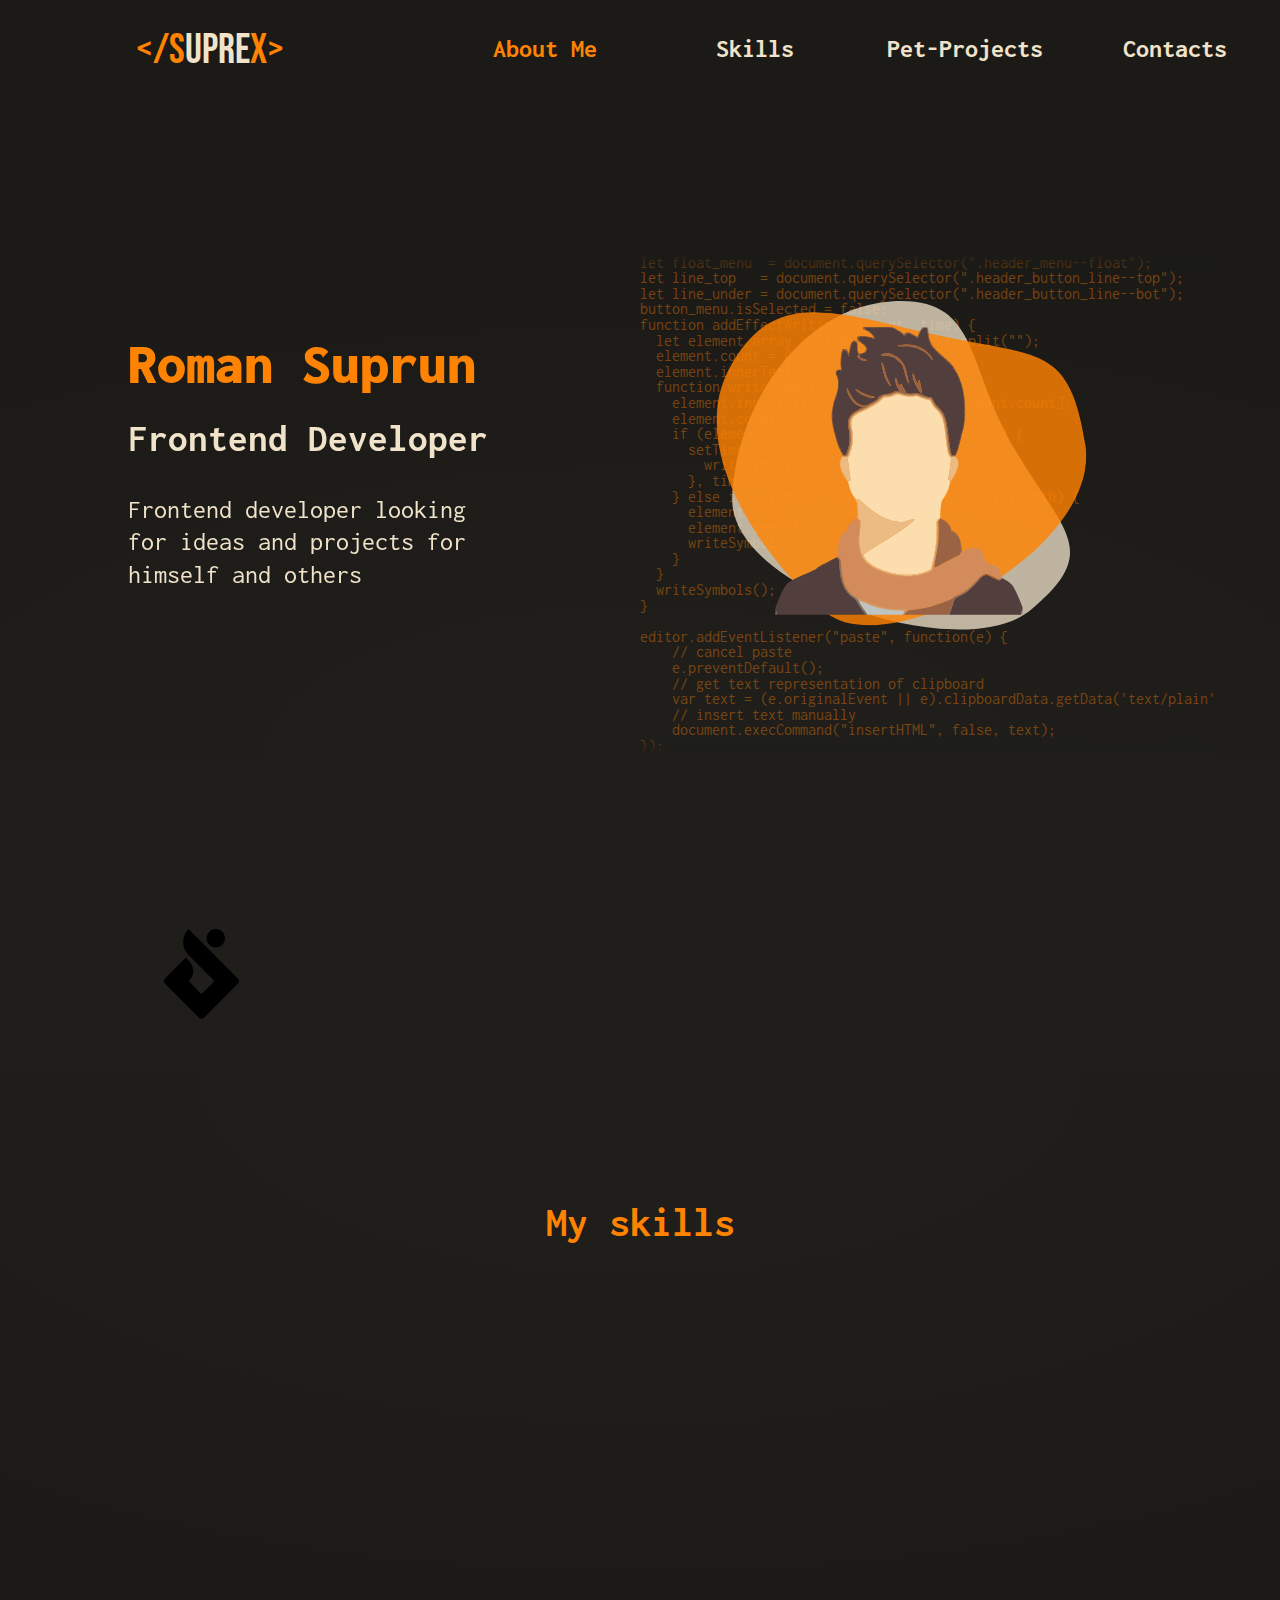
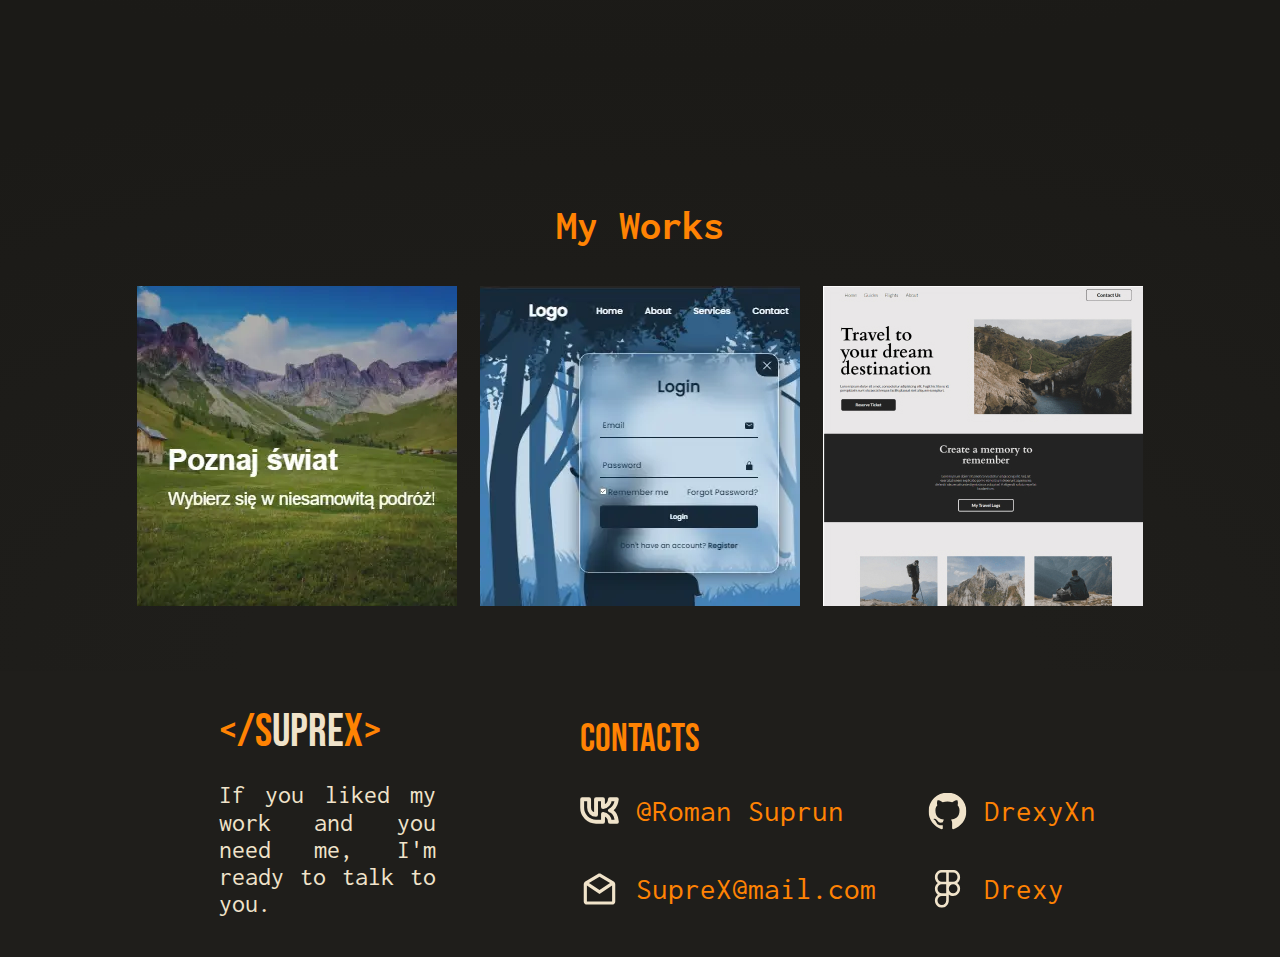
==== index.html @ a22d4918 "font change" ====
<!DOCTYPE html>
<html lang="pl">
<head>
    <meta charset="UTF-8">
    <meta http-equiv="X-UA-Compatible" content="IE=edge">
    <meta name="viewport" content="width=device-width, initial-scale=1.0">
    <meta name="description" content="My first Portfolio job">

    <link rel="preconnect" href="https://fonts.googleapis.com">
    <link rel="preconnect" href="https://fonts.gstatic.com" crossorigin>
    <link href="https://fonts.googleapis.com/css2?family=Inconsolata:wght@300&display=swap" rel="stylesheet">
    
    <link rel="preconnect" href="https://fonts.googleapis.com">
    <link rel="preconnect" href="https://fonts.gstatic.com" crossorigin>
    <link href="https://fonts.googleapis.com/css2?family=Bebas+Neue&display=swap" rel="stylesheet">

    <link rel="apple-touch-icon" sizes="180x180" href="images/apple-touch-icon.png">
    <link rel="icon" type="image/png" sizes="32x32" href="images/favicon-32x32.png">
    <link rel="icon" type="image/png" sizes="16x16" href="images/favicon-16x16.png">

    <link rel="stylesheet" href="styles/style.css">

    <link rel="stylesheet" href="https://cdn.jsdelivr.net/npm/swiper@9/swiper-bundle.min.css" />
    <title>SupreX</title>
</head>
<body>
    <header>
        <h2><a href="index.html">&lt;/S<span class="colortext">upre</span>X&gt;</a></h2>
        <input type="checkbox" id="check_menu" onclick="MenuChange()">
        <label for="check_menu"><img id="menuButton" src="images/Open.svg" alt="Menu button"></label>

        <div class="menu">
            <a href="#About-me">About Me</a>
            <a href="#Skills">Skills</a>
            <a href="#Pet-Projects">Pet-Projects</a>
            <a href="#Contacts">Contacts</a>
        </div>
    </header>

    <div class="welcome">
        <div class="hi-content hidden">
            <h2>Roman Suprun</h2>
            <h3>Frontend Developer</h3>
            <h4>Frontend developer looking for ideas and projects for himself and others</h4>
        </div>

        <div class="illustrations">
            <div class="illustrations-swipe">
                <div class="swiper mySwiper">
                    <img src="images/shapes.svg" alt="shapes-bg">
                    <div class="swiper-wrapper">
                        <div class="swiper-slide"><img src="images/person-1.svg" alt="A Nice Person"></div>
                        <div class="swiper-slide"><img src="images/person-2.svg" alt="An Elegant Person"></div>
                        <div class="swiper-slide"><img src="images/person-3.svg" alt="A Cool Person"></div>
                    </div>
                </div>
            </div>
            <div class="js-text-gradient"></div>
            <div class="js-text">
                <pre>
let button_menu = document.querySelector(".header_button");
let float_menu  = document.querySelector(".header_menu--float");
let line_top   = document.querySelector(".header_button_line--top");
let line_under = document.querySelector(".header_button_line--bot");
button_menu.isSelected = false;
function addEffectWriting(element, time) {
  let element_array = element.innerText.split("");
  element.count = 0;
  element.innerText = "";
  function writeSymbols() {
    element.innerText += element_array[element.count];
    element.count++;
    if (element.count <= element_array.length) {
      setTimeout(() => {
        writeSymbols();
      }, time);
    } else if (element.count >= element_array.length) {
      element.count     = 0;
      element.innerText = "";
      writeSymbols();
    }
  }
  writeSymbols();
}

editor.addEventListener("paste", function(e) {
    // cancel paste
    e.preventDefault();
    // get text representation of clipboard
    var text = (e.originalEvent || e).clipboardData.getData('text/plain');
    // insert text manually
    document.execCommand("insertHTML", false, text);
});

const ClipboardActionCopy = (
  target,
  options = { container: document.body }
) => {
  let selectedText = '';
  if (typeof target === 'string') {
    selectedText = fakeCopyAction(target, options);
  } else if (
    target instanceof HTMLInputElement &&
    !['text', 'search', 'url', 'tel', 'password'].includes(target?.type)
  ) {
    selectedText = fakeCopyAction(target.value, options);
  } else {
    selectedText = select(target);
    command('copy');
  }
  return selectedText;
};
export default ClipboardActionCopy;

function sum$cata(fs) {
    var tags = this.constructor[TAGS];
    var tag;
    for (var idx = 0; idx < tags.length; idx += 1) {
      tag = tags[idx];
      if (!fs[tag]) {
        throw new TypeError (
          "Constructors given to cata didn't include: " + tag
        );
      }
    }
    return fs[this[TAG]].apply (fs, this[VALUES]);
}

function sum$ctrToString() {
    return this[RET_TYPE] + '.' + this[TAG];
}

  function sum$toString() {
    return this.constructor[TYPE] + '.' +
           this[TAG] + arrToString (this[VALUES]);
}
function makeConstructorFromObject(fields, proto) {
    return function(obj) {
      var values = [];
      for (var idx = 0; idx < fields.length; idx += 1) {
        var field = fields[idx];
        if (!(Object.prototype.hasOwnProperty.call (obj, field))) {
          throw new TypeError ('Missing field: ' + field);
        }
        values.push (obj[field]);
      }
      return makeValue (fields, proto, values, values.length);
    };
}
                </pre>
            </div>
        </div>
    </div>

    <div class="about_me" id="About-me">
        <div class="logo">
            <img src="images/logo.svg" alt="Profile logo" height="90">
        </div>
        <p class="hidden">A few years ago, I became interested in developing websites and interfaces. Since then, I have been steadily improving my skills. Now I am developing websites and web applications to order or for myself.</p>
    </div>

    <div class="skills" id="Skills">
        <h3>My skills</h3>
        <div class="skill_line" id="skills_container">
            <div class="card-skill-html hidden" id="problemo1">
                <div class="card-skill-html-content">
                    <img src="images/icon_html.svg" alt="HTML icon">
                    <img src="images/icon_html--hover.svg" alt="HTML colored icon">
                    <list>HTML5</list>
                </div>
            </div>
            <div class="card-skill-css hidden" id="problemo2">
                <div class="card-skill-css-content">
                    <img src="images/icon_css.svg" alt="CSS icon">
                    <img src="images/icon_css--hover.svg" alt="CSS coloder icon">
                    <list>CSS3</list>
                </div>
            </div>
            <div class="card-skill-js hidden" id="problemo3">
                <div class="card-skill-js-content">
                    <img src="images/icon_js.svg" alt="JS icon">
                    <img src="images/icon_js--hover.svg" alt="JS colored icon">
                    <list>JavaScript</list>
                </div>
            </div>
            <div class="card-skill-scss hidden" id="problemo4">
                <div class="card-skill-scss-content">
                    <img src="images/icon_scss.svg" alt="SCSS icon">
                    <img src="images/icon_scss--hover.svg" alt="SCSS coloder icon">
                    <list>SCSS</list>
                </div>
            </div>
            <div class="card-skill-git hidden" id="problemo5">
                <div class="card-skill-git-content">
                    <img src="images/icon_git.svg" alt="Git icon">
                    <img src="images/icon_git--hover.svg" alt="Git coloder icon">
                    <list>Git</list>
                </div>
            </div>
        </div>
    </div>

    <div class="portfolio" id="Pet-Projects">
        <h2>My Works</h2>
        <div class="grid_portfolio">
            <div class="card-portfolio-1">
                <div class="card-portfolio-1-description">
                    <h3>Outdoor Activities</h3>
                    <h4>Scroll animated website</h4>
                    <img src="images/Line_1.svg" alt="Line">
                    <p>Discover how you can combine recreation with sport. <br>Practice is vacation for us.</p>
                    <div class="see_more_1"><a href="Outdoors/index.html" target="_blank">See more →</a></div>  
                </div>
                <div class="preview-layout-1"></div>
            </div>

            <div class="card-portfolio-2">
                <div class="card-portfolio-2-description">
                    <h3>Login & Register</h3>
                    <h4>HTML, CSS, JS</h4>
                    <img src="images/Line_1.svg" alt="Line">
                    <p>Transparent Website <br> with Login and Registration Form. Check out my page.</p>
                    <div class="see_more_2"><a href="Login-Menu/index.html" target="_blank">See more →</a></div>
                </div>
                <div class="preview-layout-2"></div>
            </div>

            <div class="card-portfolio-3">
                <div class="card-portfolio-3-description">
                    <h3>Business Website</h3>
                    <h4>HTML, SCSS, JS</h4>
                    <img src="images/Line_1.svg" alt="Line">
                    <p>Lorem ipsum dolor sit amet, consectetur adipiscing elit, sed do eiusmod tempor incididunt ut labore et dolore magna aliqua.</p>
                    <div class="see_more_3"><a href="MyProject.html" target="_blank">See more →</a></div>
                </div>
                <div class="preview-layout-3"></div>
            </div>
        </div>
    </div>

    <footer id="Contacts">
        <div class="footer_text">
            <h2>&lt;/S<span class="colortext">upre</span>X&gt;</h2>
            <h3>If you liked my work and you need me, I'm ready to talk to you.</h3>
        </div>
        <div class="footer_contacts">
            <h2>Contacts</h2>
            <address>
                <div class="social_media_1">
                    <div class="vk">
                        <img src="images/contact_vk.svg" alt="Contact VK icon">
                        <a href="https://vk.com/RomanSuprun" target="_blank">@Roman Suprun</a>
                    </div>
                    <div class="mail">
                        <img src="images/contact_mail.svg" alt="Contact Mail icon">
                        <a href="mailto:froair@list.ru" target="_blank">SupreX@mail.com</a>
                    </div>
                </div>
                <div class="social_media_2">
                    <div class="github">
                        <img src="images/contact_github.svg" alt="Contact GitHub icon">
                        <a href="https://github.com/DrexyXn" target="_blank">DrexyXn</a>
                    </div>
                    <div class="figma">
                        <img src="images/contact_figma.svg" alt="Contact Figma icon">
                        <a href="https://www.figma.com/@Drexy" target="_blank">Drexy</a>
                    </div>
                </div>
            </address>
        </div>
    </footer>
    <script src="https://cdn.jsdelivr.net/npm/swiper@9/swiper-bundle.min.js"></script>
    <script src="script.js"></script>
</body>
</html>
---- styles/style.css ----
@charset "UTF-8";
*::selection {
  background: #FF8303;
  color: #F0E3CA;
}

/* CSS RESET */
html, body, div, span, applet, object, iframe,
h1, h2, h3, h4, h5, h6, p, blockquote, pre,
a, abbr, acronym, address, big, cite, code,
del, dfn, em, img, ins, kbd, q, s, samp,
small, strike, strong, sub, sup, tt, var,
b, u, i, center,
dl, dt, dd, ol, ul, li,
fieldset, form, label, legend,
table, caption, tbody, tfoot, thead, tr, th, td,
article, aside, canvas, details, embed,
figure, figcaption, footer, header, hgroup,
menu, nav, output, ruby, section, summary,
time, mark, audio, video {
  margin: 0;
  padding: 0;
  border: 0;
  font-size: 100%;
  font: inherit;
  vertical-align: baseline;
}

article, aside, details, figcaption, figure,
footer, header, hgroup, menu, nav, section {
  display: block;
}

body {
  line-height: 1;
}

ol, ul {
  list-style: none;
}

blockquote, q {
  quotes: none;
}

blockquote:before, blockquote:after,
q:before, q:after {
  content: '';
  content: none;
}

table {
  border-collapse: collapse;
  border-spacing: 0;
}

/* End reset styles */
@font-face {
  font-family: 'Inconsolata', monospace;
  src: url("https://fonts.googleapis.com/css2?family=Inconsolata:wght@300&display=swap");
  src: url("https://fonts.googleapis.com/css2?family=Bebas+Neue&display=swap");
  font-display: swap;
}

html {
  font-size: 62.5%;
  font-family: 'Inconsolata', monospace;
  scroll-behavior: smooth;
}

body {
  position: relative;
  background: #1B1A17;
}

header {
  position: relative;
  text-align: center;
  display: flex;
  justify-content: space-between;
  align-items: center;
  height: 80px;
  margin-bottom: 6rem;
}

.colortext {
  color: #F0E3CA;
}

header a {
  color: inherit;
  text-decoration: inherit;
  transition: all .8s ease;
}

header a:first-of-type {
  color: #FF8303;
}

header a:hover {
  color: #E98521;
}

header h2 {
  width: 40%;
  font-family: 'Bebas Neue', cursive;
  font-size: 3.2rem;
  text-align: center;
  color: #FF8303;
}

#check_menu {
  display: none;
}

label {
  display: flex;
  align-items: center;
  z-index: 2;
}

label img {
  margin: 1rem;
  width: 3.6rem;
}

.menu {
  /* Auto layout */
  position: absolute;
  display: flex;
  flex-direction: column;
  justify-content: center;
  width: 100%;
  height: 27rem;
  bottom: 0;
  left: 0;
  gap: 4rem;
  background-color: #1f1e1b;
  transform: translateY(100%);
  z-index: 1;
  /* Ukrycie */
  max-height: 0;
  font-size: 0;
  overflow: hidden;
  transition: .4s ease-in-out;
}

.menu a {
  line-height: 1.5rem;
  font-weight: 700;
  font-size: 2rem;
  width: 100%;
  color: #F0E3CA;
  text-decoration: none;
}

#check_menu:checked ~ .menu {
  max-height: 30rem;
}

.welcome {
  /* Auto layout */
  display: flex;
  flex-direction: column;
  align-items: center;
  gap: 7rem;
  background: radial-gradient(100% 100% at 50% 100%, #1F1E1B 21.52%, #1B1A17 100%);
}

.hi-content {
  /* Auto layout */
  display: flex;
  flex-direction: column;
  width: 75%;
  margin: auto;
  gap: 1.5rem;
}

.hi-content h2 {
  width: 80%;
  font-size: calc(3.5rem + 1vw);
  font-weight: 900;
  line-height: 3rem;
  color: #FF8303;
}

.hi-content h3 {
  width: 80%;
  font-size: 3rem;
  font-weight: 700;
  line-height: 2.5rem;
  color: #F0E3CA;
}

.hi-content h4 {
  width: 80%;
  font-size: 2rem;
  line-height: 2.5rem;
  color: #F0E3CA;
}

.hidden {
  opacity: 0;
  filter: blur(5px);
  transform: translateX(-100%);
  transition: 1s all;
}

.show {
  opacity: 1;
  filter: blur(0);
  transform: translateX(0);
}

.about_me .hidden {
  transform: translateX(0);
  transform: translateY(20%);
  filter: blur(0);
}

.about_me .show {
  transform: translateY(0);
}

.illustrations {
  width: 80%;
  position: relative;
}

.illustrations-swipe {
  position: absolute;
  left: 15%;
  top: 25%;
}

.swiper {
  width: 20rem;
  height: 20rem;
}

.swiper img {
  position: absolute;
  width: 20rem;
  user-select: none;
}

.js-text-gradient {
  position: absolute;
  z-index: 8;
  height: 40rem;
  width: 90%;
  background: linear-gradient(to bottom, #1d1c19 2%, transparent 7%, transparent 95%, #1f1e1b 99%);
}

.js-text {
  height: 40rem;
  width: 90%;
  overflow: hidden;
  user-select: none;
}

.js-text pre {
  font-size: calc(1rem + 1vw);
  color: #d36e0880;
  animation: Scrolling 15s infinite linear .3s;
}

@keyframes Scrolling {
  from {
    transform: translateY(0%);
  }
  to {
    transform: translateY(-50%);
  }
}

.about_me {
  /* Auto layout */
  display: flex;
  flex-direction: column;
  justify-content: center;
  align-items: center;
  gap: 2rem;
  padding-top: 8rem;
  background: #1F1E1B;
}

.about_me p {
  width: 65%;
  font-size: calc(1.5rem + 1vw);
  font-weight: 500;
  line-height: 3rem;
  color: #F0E3CA;
}

.skills {
  /* Auto layout */
  display: flex;
  flex-direction: column;
  align-items: center;
  padding-top: 6.4rem;
  gap: 3.2rem;
  background: radial-gradient(100% 100% at 50% 0.03%, #1F1E1B 27.25%, #1B1A17 100%);
}

.skills h3 {
  font-weight: 700;
  font-size: 3.2rem;
  color: #FF8303;
}

.skill_line {
  /* Auto layout */
  display: flex;
  flex-direction: column;
  width: 60%;
  gap: 1.5rem;
}

.card-skill-html {
  transition-delay: .2s;
}

.card-skill-css {
  transition-delay: .4s;
}

.card-skill-js {
  transition-delay: .6s;
}

.card-skill-scss {
  transition-delay: .8s;
}

.card-skill-git {
  transition-delay: 1s;
}

.card-skill-html, .card-skill-css, .card-skill-js, .card-skill-scss, .card-skill-git {
  /* Auto layout */
  display: flex;
  align-items: center;
  min-width: 1.9rem;
  height: 6rem;
  padding-left: 1.5rem;
  background: #21201D;
  border-radius: 1rem;
}

.card-skill-html-content, .card-skill-css-content, .card-skill-js-content, .card-skill-scss-content, .card-skill-git-content {
  /* Auto layout */
  display: flex;
  align-items: center;
  padding: 1.4rem 0.4rem;
  gap: 1.6rem;
}

.card-skill-html-content img, .card-skill-css-content img, .card-skill-js-content img, .card-skill-scss-content img, .card-skill-git-content img {
  height: 3rem;
  user-select: none;
}

/* Ukrycie drugiego zdjęcia */
.card-skill-html-content img:last-of-type, .card-skill-css-content img:last-of-type, .card-skill-js-content img:last-of-type, .card-skill-scss-content img:last-of-type, .card-skill-git-content img:last-of-type {
  display: none;
}

/* Ukrycie pierwszego zdjięcia przy najechaniu */
.card-skill-html:hover .card-skill-html-content img:first-of-type, .card-skill-css:hover .card-skill-css-content img:first-of-type, .card-skill-js:hover .card-skill-js-content img:first-of-type, .card-skill-scss:hover .card-skill-scss-content img:first-of-type, .card-skill-git:hover .card-skill-git-content img:first-of-type {
  display: none;
}

/* Pokazanie drugiego zdjięcia przy najechaniu */
.card-skill-html:hover .card-skill-html-content img:last-of-type, .card-skill-css:hover .card-skill-css-content img:last-of-type, .card-skill-js:hover .card-skill-js-content img:last-of-type, .card-skill-scss:hover .card-skill-scss-content img:last-of-type, .card-skill-git:hover .card-skill-git-content img:last-of-type {
  display: block;
}

.card-skill-html-content list, .card-skill-css-content list, .card-skill-js-content list, .card-skill-scss-content list, .card-skill-git-content list {
  font-size: calc(1.5rem + 1vw);
  font-weight: 500;
  color: #FFFFFF;
}

.portfolio {
  /* Auto layout */
  display: flex;
  flex-direction: column;
  align-items: center;
  padding: 8rem 0rem;
  gap: 3rem;
  background: radial-gradient(100.01% 100.01% at 50% 100.04%, #1F1E1B 31.04%, #1B1A17 100%);
}

.portfolio h2 {
  font-weight: 700;
  font-size: 3.2rem;
  text-align: center;
  color: #FF8303;
}

.grid_portfolio {
  /* Auto layout */
  display: flex;
  flex-direction: column;
  align-items: center;
  width: 90%;
  margin: auto;
  gap: 1.8rem;
}

.grid_portfolio h3 {
  font-weight: 700;
  font-size: 32px;
  color: #FF8303;
}

.grid_portfolio h4 {
  font-weight: 500;
  font-size: 16px;
  color: #F0E3CA;
}

.grid_portfolio img {
  width: 75%;
  height: 0rem;
  border: 1px solid #A35709;
}

.card-portfolio-1, .card-portfolio-2, .card-portfolio-3 {
  height: 320px;
  z-index: 1;
  position: relative;
}

.card-portfolio-1-description, .card-portfolio-2-description, .card-portfolio-3-description {
  display: flex;
  flex-direction: column;
  justify-content: center;
  align-items: center;
  gap: 16px;
  max-width: 320px;
  height: 321px;
  background: rgba(33, 32, 29, 0.97);
  opacity: 0;
  -webkit-transition: 2s ease;
  -moz-transition: 2s ease;
  -o-transition: 2s ease;
}

.card-portfolio-1:hover .card-portfolio-1-description, .card-portfolio-2:hover .card-portfolio-2-description, .card-portfolio-3:hover .card-portfolio-3-description {
  opacity: 1;
  -webkit-transition: 0.5s;
  -moz-transition: 0.5s;
  -o-transition: 0,5s;
}

.card-portfolio-1-description p, .card-portfolio-2-description p, .card-portfolio-3-description p {
  width: 80%;
  font-size: 16px;
  line-height: 2rem;
  color: #F0E3CA;
}

.see_more_1, .see_more_2, .see_more_3 {
  /* Auto layout */
  display: flex;
  justify-content: center;
  align-items: center;
  width: 138px;
  height: 50px;
  background: #32312E;
  border-radius: 4px;
}

.see_more_1 a, .see_more_2 a, .see_more_3 a {
  font-weight: 500;
  font-size: 20px;
  color: #F0E3CA;
  text-decoration: none;
}

.preview-layout-1 {
  z-index: -1;
  top: 0;
  position: absolute;
  width: 100%;
  height: 320px;
  background: no-repeat url(../images/preview_layout_1.webp);
}

.preview-layout-2 {
  z-index: -1;
  top: 0;
  position: absolute;
  width: 100%;
  height: 320px;
  background: no-repeat url(../images/preview_layout_2.webp);
}

.preview-layout-3 {
  z-index: -1;
  top: 0;
  position: absolute;
  width: 100%;
  height: 320px;
  background: no-repeat url(../images/preview_layout_3.webp);
}

footer {
  display: flex;
  flex-direction: column;
  align-items: center;
  gap: 5rem;
  background: #1F1E1B;
  padding: 3rem;
}

.footer_text {
  display: flex;
  flex-direction: column;
  width: 90%;
  gap: 2rem;
}

.footer_text h2 {
  font-family: 'Bebas Neue', cursive;
  font-size: 3.5rem;
  text-align: center;
  color: #FF8303;
}

.footer_text h3 {
  width: 75%;
  font-size: 2rem;
  line-height: 2.1rem;
  text-align: justify;
  margin: auto;
  color: #F0E3CA;
}

.footer_contacts {
  /* Auto layout */
  display: flex;
  flex-direction: column;
  align-items: center;
  gap: 1.6rem;
}

.footer_contacts h2 {
  font-family: 'Bebas Neue', cursive;
  font-size: 3rem;
  color: #FF8303;
}

address {
  /* Auto layout */
  display: flex;
  flex-direction: column;
  gap: 4rem;
}

.social_media_1, .social_media_2 {
  display: flex;
  flex-direction: column;
  gap: 3rem;
}

.vk, .mail, .github, .figma {
  /* Auto layout */
  display: flex;
  flex-direction: row;
  justify-content: center;
  align-items: center;
  gap: 1.3rem;
}

.vk img, .mail img, .github img, .figma img {
  width: 3rem;
  height: 3rem;
}

address a {
  text-decoration: none;
  font-size: 2.4rem;
  color: #FF8303;
  height: 2rem;
  padding: 0 0 4px 0;
  border-bottom: 2px solid #1F1E1B;
  transition: 0.3s ease;
}

address a:hover {
  padding: 0 0 6px 0;
  border-color: #F0E3CA;
}

@media (min-width: 641px) {
  html {
    font-size: 75%;
  }
  header {
    height: 110px;
    gap: 1.6rem;
    flex-direction: column;
    margin-bottom: 10rem;
  }
  header h2 {
    height: 3.9rem;
    margin: 1.5rem auto;
  }
  label, label img {
    display: none;
  }
  .menu {
    position: relative;
    display: flex;
    flex-direction: row;
    width: 80%;
    margin: 0 auto;
    height: 2.5rem;
    gap: unset;
    background-color: #1B1A17;
    transform: none;
    /* Ukrycie */
    max-height: 30rem;
    overflow: visible;
  }
  .hi-content {
    width: 50%;
  }
  .hi-content h2 {
    width: 100%;
  }
  .hi-content h3 {
    width: 100%;
  }
  .hi-content h4 {
    width: 90%;
  }
  .swiper {
    width: 30rem;
    height: 30rem;
  }
  .swiper img {
    width: 30rem;
  }
  .illustrations pre {
    text-align: left;
  }
  .illustrations-swipe {
    left: 10%;
    top: 15%;
  }
  .about_me {
    flex-direction: row;
    padding-top: 9rem;
    gap: 3.5rem;
  }
  .skills {
    padding-top: 10rem;
  }
  .skill_line {
    align-items: center;
    width: 90%;
  }
  .skill_container_1 {
    display: flex;
    flex-direction: row;
    gap: 2.5rem;
  }
  .skill_container_2 {
    display: flex;
    flex-direction: row;
    gap: 2.5rem;
  }
  .card-skill-html, .card-skill-css, .card-skill-js, .card-skill-scss, .card-skill-git {
    height: 25rem;
    padding: 2rem;
  }
  .card-skill-html-content, .card-skill-css-content, .card-skill-js-content, .card-skill-scss-content, .card-skill-git-content {
    flex-direction: column;
    gap: 4rem;
  }
  .card-skill-html-content img, .card-skill-css-content img, .card-skill-js-content img, .card-skill-scss-content img, .card-skill-git-content img {
    height: 12.5rem;
  }
  .portfolio {
    padding-bottom: 0rem;
  }
  address {
    flex-direction: row;
  }
  .footer_text h3 {
    width: 50%;
  }
  .footer_contacts {
    gap: 2.5rem;
  }
}

@media (min-width: 1081px) and (max-width: 1280px) {
  .card-skill-html-content img, .card-skill-css-content img, .card-skill-js-content img, .card-skill-scss-content img, .card-skill-git-content img {
    height: 10rem;
  }
}

@media (min-width: 1081px) {
  html {
    font-size: 81.25%;
  }
  header {
    flex-direction: row;
  }
  .welcome {
    flex-direction: row;
    align-items: flex-start;
    gap: 0rem;
  }
  .hi-content {
    width: 30%;
    margin: 8rem auto;
    gap: 3rem;
  }
  .illustrations {
    width: 50%;
  }
  .js-text-gradient {
    background: linear-gradient(to bottom, #1b1a17 2%, transparent 7%, transparent 95%, #1f1e1b 99%);
  }
  .illustrations pre {
    font-size: 1.2rem;
    overflow: visible;
  }
  .illustrations-swipe {
    top: 10%;
  }
  .skill_line {
    flex-direction: row;
    justify-content: center;
  }
  .portfolio {
    padding: 11rem 0rem 5rem 0rem;
  }
  .grid_portfolio {
    flex-direction: row;
    justify-content: center;
  }
  footer {
    flex-direction: row;
    gap: 0rem;
  }
  .footer_text {
    width: 30%;
    margin: 0 auto;
    margin-right: 0;
    align-items: flex-start;
    text-align: center;
  }
  .footer_text h3 {
    width: 60%;
    margin: 0;
  }
  .footer_contacts {
    align-items: flex-start;
    width: 40%;
    margin: 0 auto;
    margin-left: 0;
  }
  .vk, .mail, .github, .figma {
    justify-content: flex-start;
  }
}
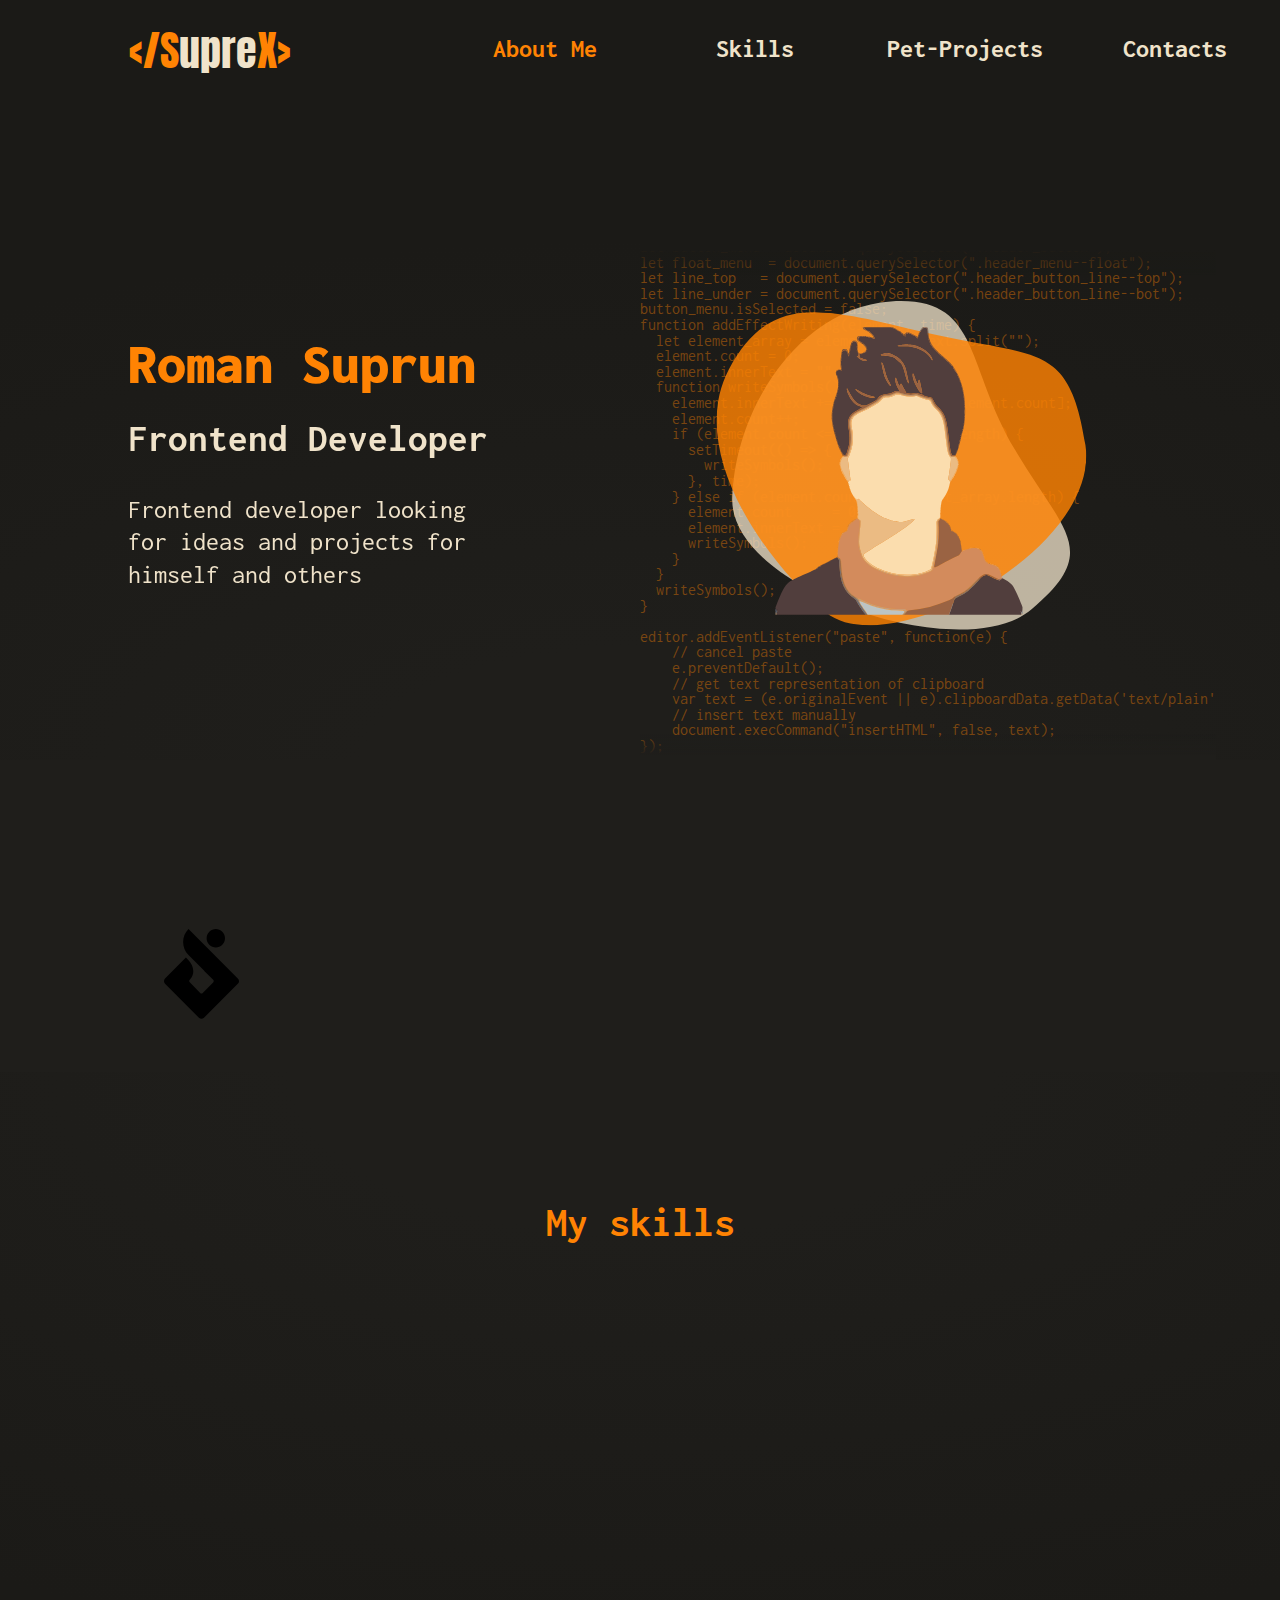
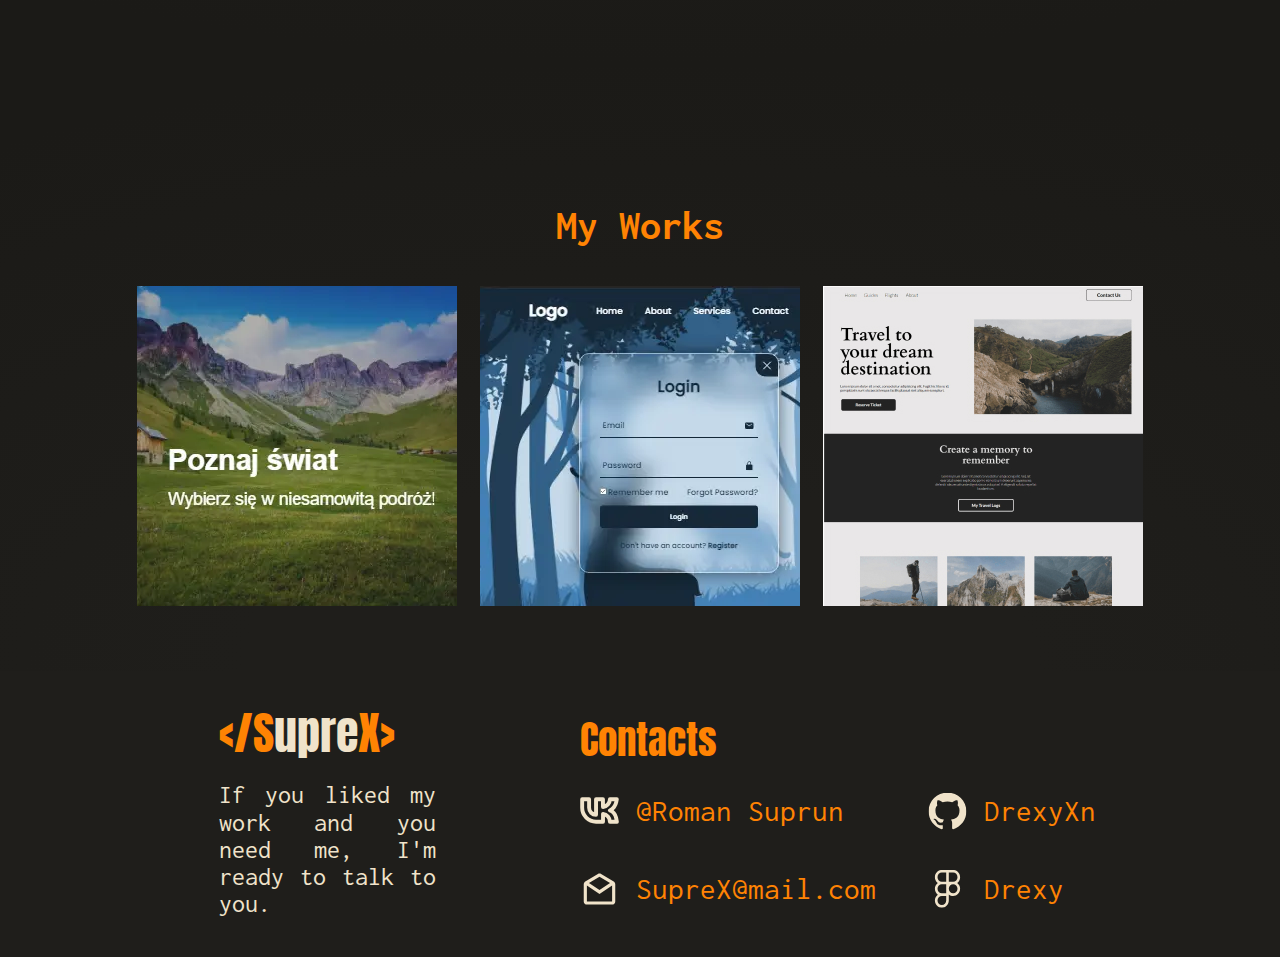
==== commit b8206a86: "font change" ====
--- a/index.html
+++ b/index.html
@@ -8,12 +8,8 @@
 
     <link rel="preconnect" href="https://fonts.googleapis.com">
     <link rel="preconnect" href="https://fonts.gstatic.com" crossorigin>
-    <link href="https://fonts.googleapis.com/css2?family=Inconsolata:wght@300&display=swap" rel="stylesheet">
+    <link href="https://fonts.googleapis.com/css2?family=Anton&family=Inconsolata:wght@300&display=swap" rel="stylesheet">
     
-    <link rel="preconnect" href="https://fonts.googleapis.com">
-    <link rel="preconnect" href="https://fonts.gstatic.com" crossorigin>
-    <link href="https://fonts.googleapis.com/css2?family=Bebas+Neue&display=swap" rel="stylesheet">
-
     <link rel="apple-touch-icon" sizes="180x180" href="images/apple-touch-icon.png">
     <link rel="icon" type="image/png" sizes="32x32" href="images/favicon-32x32.png">
     <link rel="icon" type="image/png" sizes="16x16" href="images/favicon-16x16.png">
--- a/styles/style.css
+++ b/styles/style.css
@@ -56,9 +56,9 @@
 
 /* End reset styles */
 @font-face {
+  font-family: 'Anton', sans-serif;
   font-family: 'Inconsolata', monospace;
-  src: url("https://fonts.googleapis.com/css2?family=Inconsolata:wght@300&display=swap");
-  src: url("https://fonts.googleapis.com/css2?family=Bebas+Neue&display=swap");
+  src: url("https://fonts.googleapis.com/css2?family=Anton&family=Inconsolata:wght@300&display=swap");
   font-display: swap;
 }
 
@@ -103,7 +103,7 @@
 
 header h2 {
   width: 40%;
-  font-family: 'Bebas Neue', cursive;
+  font-family: 'Anton', sans-serif;
   font-size: 3.2rem;
   text-align: center;
   color: #FF8303;
@@ -524,7 +524,7 @@
 }
 
 .footer_text h2 {
-  font-family: 'Bebas Neue', cursive;
+  font-family: 'Anton', sans-serif;
   font-size: 3.5rem;
   text-align: center;
   color: #FF8303;
@@ -548,7 +548,7 @@
 }
 
 .footer_contacts h2 {
-  font-family: 'Bebas Neue', cursive;
+  font-family: 'Anton', sans-serif;
   font-size: 3rem;
   color: #FF8303;
 }
